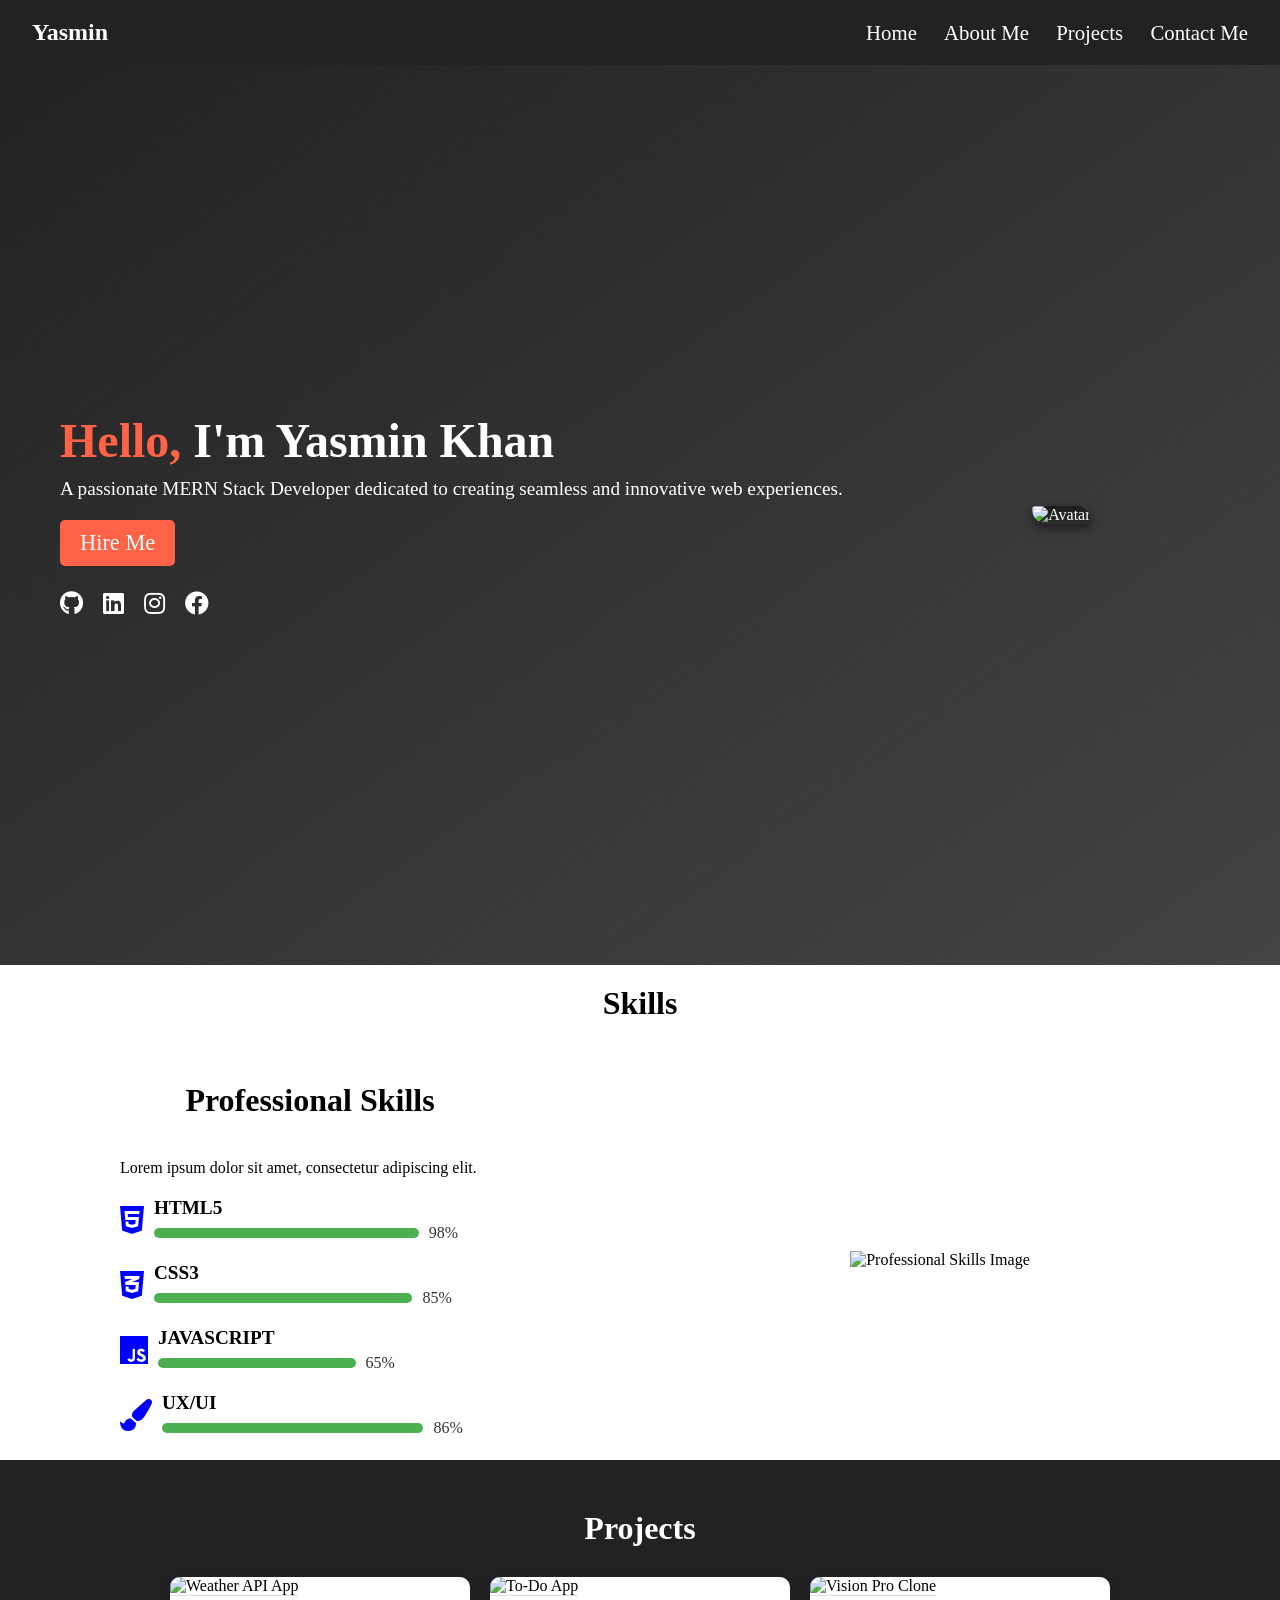
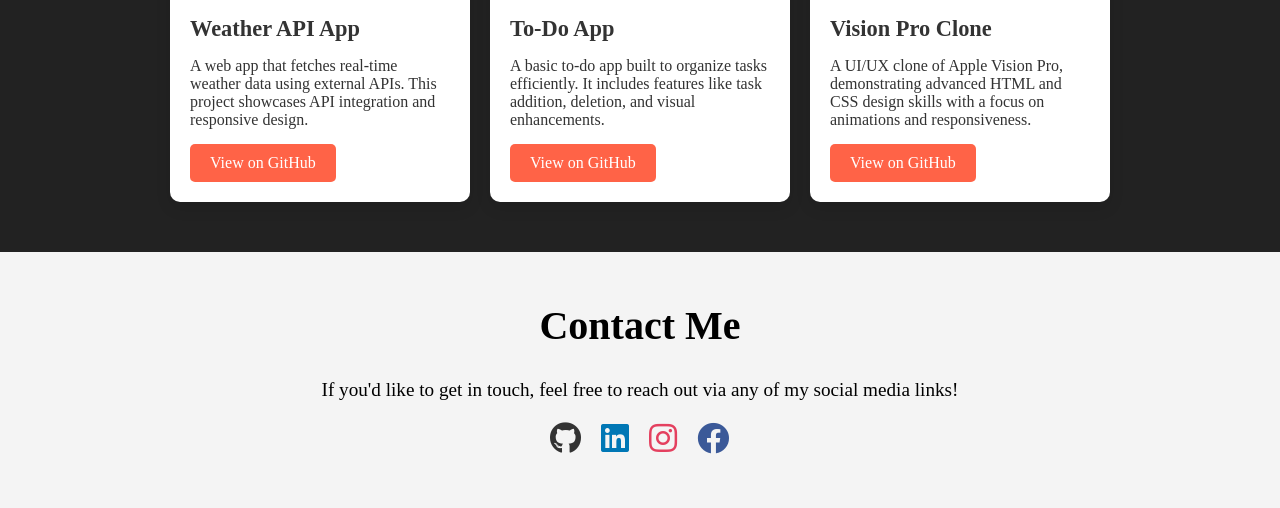
==== index.html @ c5e588ae "fix deployment error" ====
<!DOCTYPE html>
<html lang="en">
<head>
  <meta charset="UTF-8">
  <meta name="viewport" content="width=device-width, initial-scale=1.0">
  <title>Responsive Portfolio</title>
  <link href="https://cdnjs.cloudflare.com/ajax/libs/font-awesome/5.15.4/css/all.min.css" rel="stylesheet">

  <link rel="stylesheet" href="home.css">
</head>
<body>
  <!-- Navbar -->
  <header class="navbar">
    <div class="logo">Yasmin</div>
    <input type="checkbox" id="toggle-menu" class="toggle-menu">
    <label for="toggle-menu" class="hamburger-menu">☰</label>
    <nav class="nav-links">
      <ul>
        <li><a href="#home">Home</a></li>
        <li><a href="#about">About Me</a></li>
        <li><a href="#projects">Projects</a></li>
        <li><a href="#contact">Contact Me</a></li>
      </ul>
    </nav>
  </header>
  

 
  <section id="welcome" class="welcome-section">
    <div class="welcome-content">
        <div class="welcome-text">
            <h1>
              <span class="highlight">Hello,</span> I'm <strong>Yasmin Khan</strong>
            </h1>
            <p class="welcome-description">
              A passionate <span class="highlight">MERN Stack Developer</span> dedicated to creating seamless and innovative web experiences.
            </p>
            <div class="action-buttons">
              <a href="#hire-me" class="btn hire-me-btn">Hire Me</a>
              <div class="social-icons">
                <a href="https://github.com/Yasmin2412" target="_blank" title="GitHub" class="social-link">
                  <i class="fab fa-github"></i>
                </a>
                <a href="https://linkedin.com/in/your-profile" target="_blank" title="LinkedIn" class="social-link">
                  <i class="fab fa-linkedin"></i>
                </a>
                <a href="https://instagram.com/in/your-profile" target="_blank" title="LinkedIn" class="social-link">
                    <i class="fab fa-instagram"></i>
                  </a>
                  <a href="https://facebook.com/in/your-profile" target="_blank" title="LinkedIn" class="social-link">
                    <i class="fab fa-facebook"></i>
                  </a>
                
              </div>
            </div>
          </div>
          
      <div class="welcome-avatar">
        <img src="/portfolio/image.jpg" alt="Avatar" class="avatar-image">
      </div>
    </div>
  </section>
  <!-- skills section -->
  
  <section id="skills" class="skills-section">
    <h2>Skills </h2>
    <div class="skills-container">
      <div class="skills-info">
        <h2>Professional Skills</h2>
        <p>Lorem ipsum dolor sit amet, consectetur adipiscing elit.</p>
        <div class="skills-list">
          <div class="skill-item">
            <i class="fab fa-html5"></i>
            <div class="skill-name">
              <h3>HTML5</h3>
              <div class="progress-container">
                <div class="progress-bar" style="width: 98%"></div>
                <span class="percentage">98%</span>
              </div>
            </div>
          </div>
          <div class="skill-item">
            <i class="fab fa-css3-alt"></i>
            <div class="skill-name">
              <h3>CSS3</h3>
              <div class="progress-container">
                <div class="progress-bar" style="width: 85%"></div>
                <span class="percentage">85%</span>
              </div>
            </div>
          </div>
          <div class="skill-item">
            <i class="fab fa-js"></i>
            <div class="skill-name">
              <h3>JAVASCRIPT</h3>
              <div class="progress-container">
                <div class="progress-bar" style="width: 65%"></div>
                <span class="percentage">65%</span>
              </div>
            </div>
          </div>
          <div class="skill-item">
            <i class="fas fa-paint-brush"></i>
            <div class="skill-name">
              <h3>UX/UI</h3>
              <div class="progress-container">
                <div class="progress-bar" style="width: 86%"></div>
                <span class="percentage">86%</span>
              </div>
            </div>
          </div>
        </div>
      </div>
      <div class="skills-image">
        <img src="https://img.freepik.com/free-vector/colourful-illustration-female-programmer-doing-her-job_23-2148270747.jpg?ga=GA1.1.2058699848.1733317979" alt="Professional Skills Image">
      </div>
    </div>
  </section>
  

  <!-- Projects Section -->
  <section id="projects" class="section projects">
    <h2> Projects</h2>
    <div class="project-list">
      <!-- Weather API Project -->
      <div class="project-item">
        <img src="/portfolio/weather.webp" alt="Weather API App" class="project-image">
        <div class="project-content">
          <h3>Weather API App</h3>
          <p>A web app that fetches real-time weather data using external APIs. This project showcases API integration and responsive design.</p>
          <a href="https://github.com/Yasmin2412/Weather-Api" target="_blank" class="btn project-link">View on GitHub</a>
        </div>
      </div>
  
      <!-- To-Do App Project -->
      <div class="project-item">
        <img src="https://encrypted-tbn0.gstatic.com/images?q=tbn:ANd9GcTOWyHdbqvTH8Xs9WD2wSgNOifWuAzfTMkEoQ&s" alt="To-Do App" class="project-image">
        <div class="project-content">
          <h3>To-Do App</h3>
          <p>A basic to-do app built to organize tasks efficiently. It includes features like task addition, deletion, and visual enhancements.</p>
          <a href="https://github.com/Yasmin2412" target="_blank" class="btn project-link">View on GitHub</a>
        </div>
      </div>
      
      <div class="project-item">
        <img src="https://encrypted-tbn0.gstatic.com/images?q=tbn:ANd9GcQ9n0nueBQRPIMQJhlp7iSlJuqdZqz969fDgA&s" alt="Vision Pro Clone" class="project-image">
        <div class="project-content">
          <h3>Vision Pro Clone</h3>
          <p>A UI/UX clone of Apple Vision Pro, demonstrating advanced HTML and CSS design skills with a focus on animations and responsiveness.</p>
          <a href="https://github.com/Yasmin2412/Apple-vision-Pro" target="_blank" class="btn project-link">View on GitHub</a>
        </div>
      </div>
    </div>
  </section>
  
 <!-- contact me section  -->
 <section id="contact" class="contact-section">
    <h2>Contact Me</h2>
    <div class="contact-container">
      <div class="contact-info">
        <p>If you'd like to get in touch, feel free to reach out via any of my social media links!</p>
        <div class="social-icons">
            <a href="https://github.com/Yasmin2412" target="_blank" class="social-icon"><i class="fab fa-github"></i></a>
            <a href="https://www.linkedin.com/in/Yasmin-Khan" target="_blank" class="social-icon"><i class="fab fa-linkedin"></i></a>
            <a href="https://www.instagram.com/your_instagram_handle" target="_blank" class="social-icon"><i class="fab fa-instagram"></i></a>
            <a href="https://www.facebook.com/your_facebook_handle" target="_blank" class="social-icon"><i class="fab fa-facebook"></i></a>
          </div>
      </div>
    </div>
  </section>
  
    



 
</body>
</html>
---- home.css ----
/* General Reset */
* {
    margin: 0;
    padding: 0;
    box-sizing: border-box;
  }
  
  /* Navbar Styling */
  .navbar {
    display: flex;
    justify-content: space-between;
    align-items: center;
    padding: 1.2rem 2rem;
    background: #222;
    color: #fff;
    z-index: 100;
  }
  
  .navbar .logo {
    font-size: 1.5rem;
    font-weight: bold;
  }
  
  .nav-links ul {
    display: flex;
    list-style: none;
    gap: 1.7rem;
  }
  
  .nav-links ul li a {
    text-decoration: none;
    color: #fff;
    font-size: 1.3rem;
    transition: color 0.3s;
  }
  
  .nav-links ul li a:hover {
    color: #ff6347;
  }
  
  .hamburger-menu {
    display: none;
    font-size: 1.8rem;
    color: #fff;
    cursor: pointer;
  }
  
  .toggle-menu {
    display: none;
  }
  
  @media (max-width: 768px) {
    .hamburger-menu {
      display: block;
    }
  
    .nav-links ul {
      display: none;
      flex-direction: column;
      position: absolute;
      top: 60px;
      right: 10px;
      background: #222;
      padding: 1rem;
      border-radius: 8px;
      gap: 1rem;
    }
  
    .toggle-menu:checked ~ .nav-links ul {
      display: flex;
    }
  }
  
  /* Welcome Section */
  
  
  
  
  .welcome-section {
    display: flex;
    align-items: center;
    justify-content: center;
    background: linear-gradient(to bottom right, #222, #444);
    color: #fff;
    padding: 50px 20px;
    height: 100vh;
  }
  
  .welcome-content {
    display: flex;
    flex-wrap: wrap;
    gap: 20px;
    max-width: 1200px;
    width: 100%;
    align-items: center;
    justify-content: space-between;
  }
  
  /* Welcome Text Styling */
.welcome-text {
    text-align: left;
    padding: 20px;
    color: #fff;
    animation: fadeIn 1.5s ease-in-out;
  }
  
  .welcome-text h1 {
    font-size: 3rem;
    margin-bottom: 10px;
  }
  
  .welcome-text h1 .highlight {
    color: #ff6347;
  }
  
  .welcome-description {
    font-size: 1.2rem;
    margin-bottom: 20px;
  }
  
  .action-buttons {
    display: flex;
    flex-direction: column;
    align-items: flex-start; 
    gap: 15px;
  }
  
  .action-buttons .btn {
    background: #ff6347;
    color: #fff;
    padding: 10px 20px;
    border-radius: 5px;
    text-decoration: none;
    font-size: 1.4rem;
    transition: background 0.3s;
    
  }
  
  .action-buttons .btn:hover {
    background: #e5533c;
  }
  
  .social-icons {
    display: flex;
    gap: 10px;
    margin-top: 10px;
  }
  
  .social-link {
    color: #fff;
    font-size: 1.5rem;
    transition: color 0.3s ease;
  }
  
  .social-link:hover {
    color: #ff6347;
  }
  
  /* Keyframes for Fade-in Animation */
  @keyframes fadeIn {
    from {
      opacity: 0;
      transform: translateY(-10px);
    }
    to {
      opacity: 1;
      transform: translateY(0);
    }
  }
  
  
  .welcome-avatar {
    flex: 1;
    text-align: center;
    min-width: 300px;
  }
 
  
  
  .avatar-image {
    max-width: 100%;
    height: auto;
    border-radius: 24px;
    border-top-left-radius: 5px;
    border-bottom-right-radius: 5px;
    box-shadow: 0 4px 10px rgba(0, 0, 0, 0.5);
    background: linear-gradient(to bottom, rgba(0, 0, 0, 0.5), rgba(0, 0, 0, 0.2));
    animation: float 4s ease-in-out infinite;
  }
  
  @keyframes float {
    0%, 100% {
      transform: translateY(0);
    }
    50% {
      transform: translateY(-10px);
    }
  }
  /*skills */
  .skills-section h2 {
    text-align: center;
    margin-top: 20px;
    margin-bottom: 40px; /* Optional: to create space below the heading */
    font-size: 2em; /* Optional: adjust size of the heading */
  }
  
  .skills-container {
    display: flex;
    justify-content: space-between; /* To align content to the left and right */
    align-items: center; /* Align items vertically */
    padding: 0 20px;
    margin: 4px 0px 3px 100px;
  }
  
  .skills-info {
    width: 50%;
  }
  
  .skills-image {
    width: 100%;
    text-align: center; /* Center image if needed */
  }
  
  .skills-image img {
    max-width: 100%;
    height: auto;
  }
  
  
  .skills-list {
    margin-top: 20px;
  }
  
  .skill-item {
    display: flex;
    align-items: center;
    margin-bottom: 20px;
  }
  
  .skill-item i {
    font-size: 2rem;
    color: blue;
  }
  
  .skill-name {
    margin-left: 10px;
    width: 80%;
  }
  
  .skill-name h3 {
    font-size: 1.2rem;
    margin-bottom: 5px;
  }
  
  .progress-container {
    display: flex;
    align-items: center;
    width: 100%;
  }
  
  .progress-bar {
    height: 10px;
    background-color: #4caf50;
    border-radius: 5px;
    width: 100%;
  }
  
  .percentage {
    margin-left: 10px;
    font-size: 1rem;
    color: #333;
  }
  


  .skills-image img {

    max-width: 60%;
    margin-left: 120px;
   
    /* box-shadow: 0 0 10px rgba(0, 0, 0, 0.1); */
  }
 
    
  
  /* Projects Section */
  
   /* Section Styling */
.projects {
    padding: 50px 20px;
    background: #222;
    text-align: center;
  }
  
  .projects h2 {
    font-size: 2rem;
    color:white;
    margin-bottom: 30px;
  }
  
  /* Project List Layout */
  .project-list {
    display: flex;
    flex-wrap: wrap;
    gap: 20px;
    justify-content: center;
  }
  
  /* Individual Project Item Styling */
  .project-item {
    background: #fff;
    border-radius: 10px;
    box-shadow: 0 6px 15px rgba(0, 0, 0, 0.1);
    overflow: hidden;
    transition: transform 0.3s ease-in-out;
    width: 300px;
    text-align: left;
  }
  
  .project-item:hover {
    transform: translateY(-10px);
  }
  
  .project-image {
    width: 100%;
    height: 200px;
    object-fit: cover;
    border-bottom: 1px solid #ddd;
  }
  
  .project-content {
    padding: 20px;
    color: #333;
  }
  
  .project-content h3 {
    font-size: 1.4rem;
    margin-bottom: 15px;
  }
  
  .project-content p {
    font-size: 1rem;
    margin-bottom: 15px;
  }
  
  .project-link {
    display: inline-block;
    background-color: #ff6347;
    color: #fff;
    padding: 10px 20px;
    border-radius: 5px;
    text-decoration: none;
    transition: background-color 0.3s;
  }
  
  .project-link:hover {
    background-color: #e5533c;
  }
  
  
  /* Contact Section */
  .contact-section {
    text-align: center;
    padding: 50px 20px;
    background-color: #f4f4f4;
  }
  
  .contact-section h2 {
    font-size: 2.5em;
    margin-bottom: 30px;
  }
  
  .contact-container {
    display: flex;
    justify-content: center;
    align-items: center;
    flex-direction: column;
  }
  
  .contact-info p {
    font-size: 1.2em;
    margin-bottom: 20px;
  }
  
  .social-icons {
    display: flex;
    gap: 20px;
    text-align: center;
    justify-content: center;
  }
  
  .social-icon {
    font-size: 2em;
    color: #333;
    text-decoration: none;
    transition: color 0.3s;
  }
  
  .social-icon:hover {
    color: #0077b5; /* Change color on hover (LinkedIn blue, for example) */
  }
  
  /* Icons color for GitHub */
  .social-icon .fab.fa-github {
    color: #333;
  }
  
  /* Icons color for LinkedIn */
  .social-icon .fab.fa-linkedin {
    color: #0077b5;
  }
  
  /* Icons color for Instagram */
  .social-icon .fab.fa-instagram {
    color: #e4405f;
  }
  
  /* Icons color for Facebook */
  .social-icon .fab.fa-facebook {
    color: #3b5998;
  }
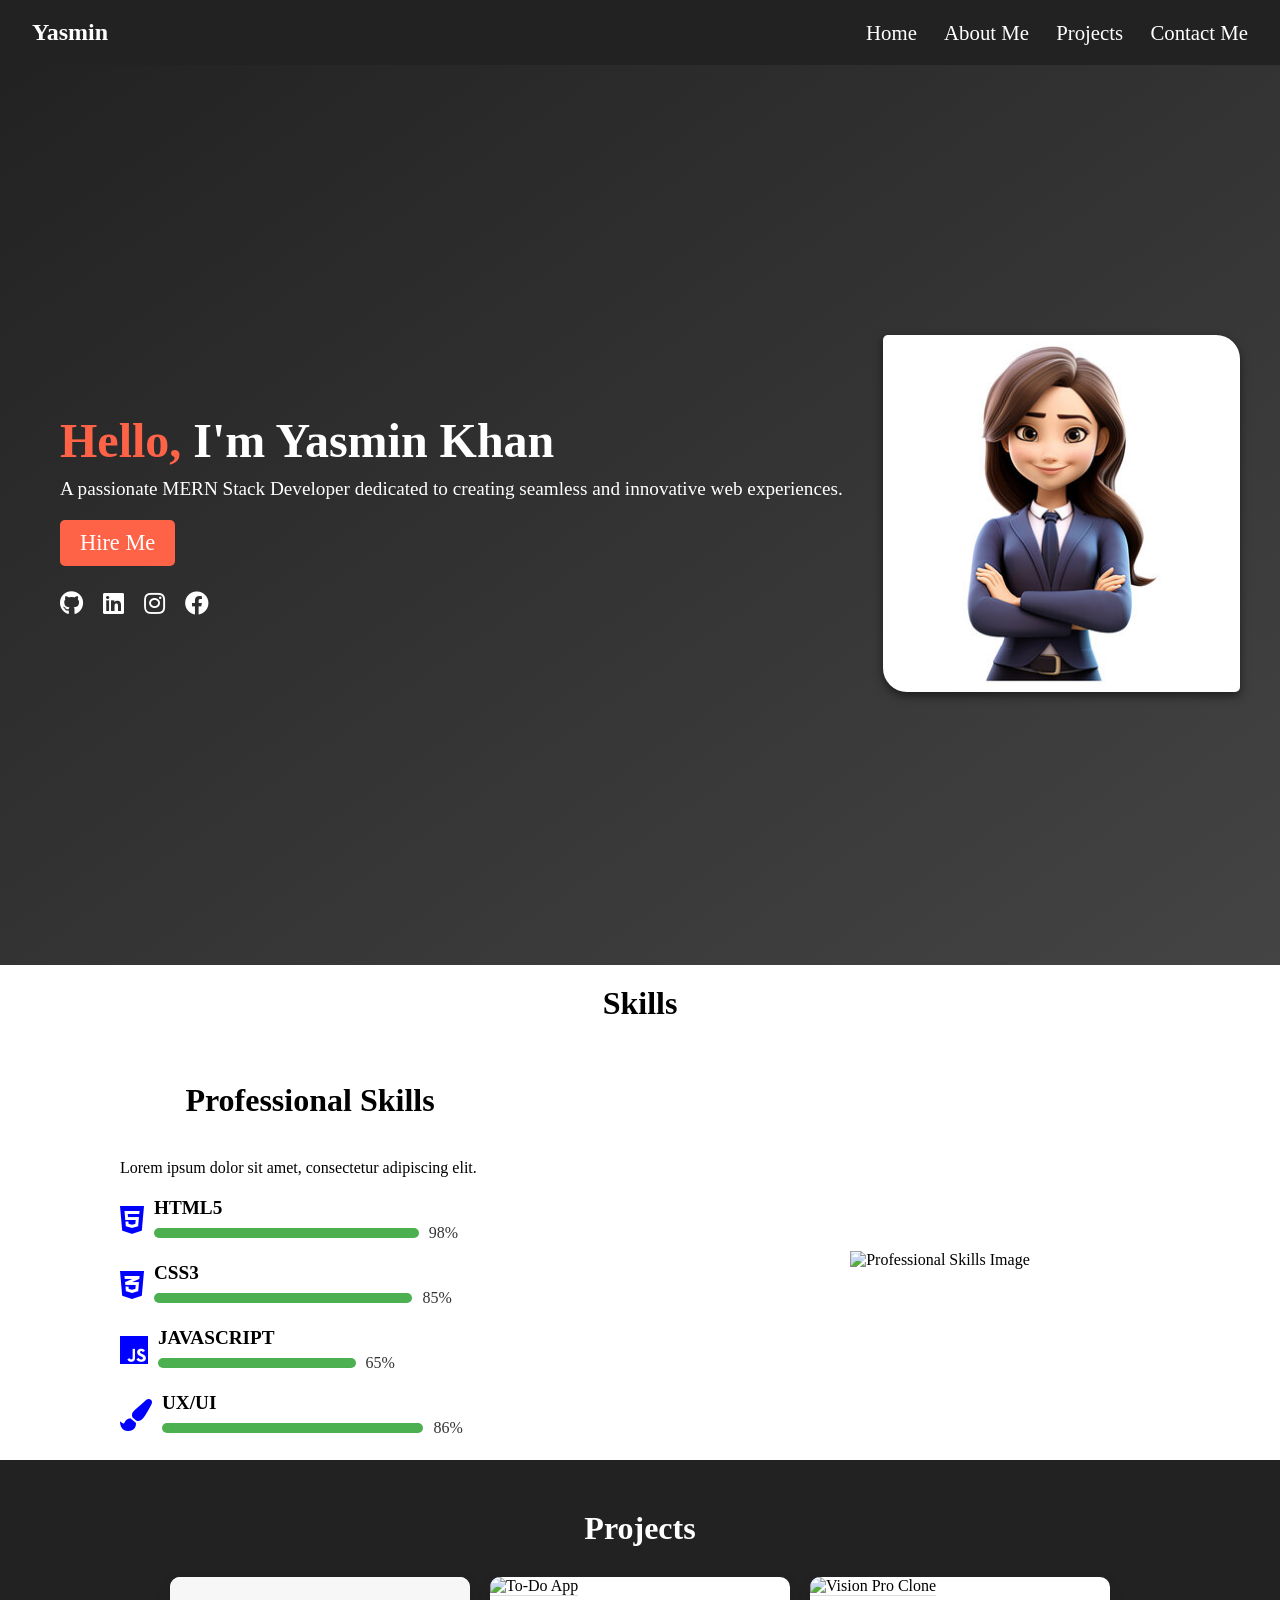
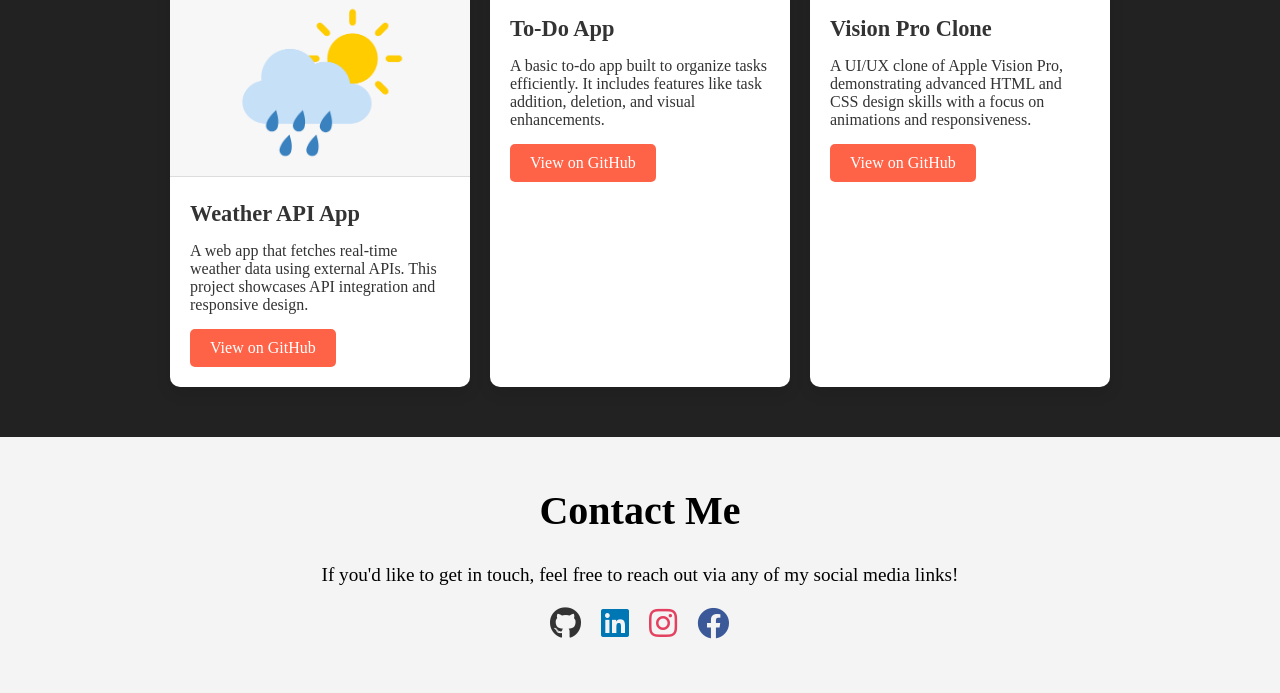
==== commit 742376cc: "fix deployment error" ====
--- a/index.html
+++ b/index.html
@@ -6,7 +6,7 @@
   <title>Responsive Portfolio</title>
   <link href="https://cdnjs.cloudflare.com/ajax/libs/font-awesome/5.15.4/css/all.min.css" rel="stylesheet">
 
-  <link rel="stylesheet" href="home.css">
+  <link rel="stylesheet" href="style.css">
 </head>
 <body>
   <!-- Navbar -->
@@ -56,7 +56,7 @@
           </div>
           
       <div class="welcome-avatar">
-        <img src="/portfolio/image.jpg" alt="Avatar" class="avatar-image">
+        <img src="./image.jpg" alt="Avatar" class="avatar-image">
       </div>
     </div>
   </section>
@@ -124,7 +124,7 @@
     <div class="project-list">
       <!-- Weather API Project -->
       <div class="project-item">
-        <img src="/portfolio/weather.webp" alt="Weather API App" class="project-image">
+        <img src="./weather.webp" alt="Weather API App" class="project-image">
         <div class="project-content">
           <h3>Weather API App</h3>
           <p>A web app that fetches real-time weather data using external APIs. This project showcases API integration and responsive design.</p>
--- a/style.css
+++ b/style.css
@@ -0,0 +1,422 @@
+/* General Reset */
+* {
+    margin: 0;
+    padding: 0;
+    box-sizing: border-box;
+  }
+  
+  /* Navbar Styling */
+  .navbar {
+    display: flex;
+    justify-content: space-between;
+    align-items: center;
+    padding: 1.2rem 2rem;
+    background: #222;
+    color: #fff;
+    z-index: 100;
+  }
+  
+  .navbar .logo {
+    font-size: 1.5rem;
+    font-weight: bold;
+  }
+  
+  .nav-links ul {
+    display: flex;
+    list-style: none;
+    gap: 1.7rem;
+  }
+  
+  .nav-links ul li a {
+    text-decoration: none;
+    color: #fff;
+    font-size: 1.3rem;
+    transition: color 0.3s;
+  }
+  
+  .nav-links ul li a:hover {
+    color: #ff6347;
+  }
+  
+  .hamburger-menu {
+    display: none;
+    font-size: 1.8rem;
+    color: #fff;
+    cursor: pointer;
+  }
+  
+  .toggle-menu {
+    display: none;
+  }
+  
+  @media (max-width: 768px) {
+    .hamburger-menu {
+      display: block;
+    }
+  
+    .nav-links ul {
+      display: none;
+      flex-direction: column;
+      position: absolute;
+      top: 60px;
+      right: 10px;
+      background: #222;
+      padding: 1rem;
+      border-radius: 8px;
+      gap: 1rem;
+    }
+  
+    .toggle-menu:checked ~ .nav-links ul {
+      display: flex;
+    }
+  }
+  
+  /* Welcome Section */
+  
+  
+  
+  
+  .welcome-section {
+    display: flex;
+    align-items: center;
+    justify-content: center;
+    background: linear-gradient(to bottom right, #222, #444);
+    color: #fff;
+    padding: 50px 20px;
+    height: 100vh;
+  }
+  
+  .welcome-content {
+    display: flex;
+    flex-wrap: wrap;
+    gap: 20px;
+    max-width: 1200px;
+    width: 100%;
+    align-items: center;
+    justify-content: space-between;
+  }
+  
+  /* Welcome Text Styling */
+.welcome-text {
+    text-align: left;
+    padding: 20px;
+    color: #fff;
+    animation: fadeIn 1.5s ease-in-out;
+  }
+  
+  .welcome-text h1 {
+    font-size: 3rem;
+    margin-bottom: 10px;
+  }
+  
+  .welcome-text h1 .highlight {
+    color: #ff6347;
+  }
+  
+  .welcome-description {
+    font-size: 1.2rem;
+    margin-bottom: 20px;
+  }
+  
+  .action-buttons {
+    display: flex;
+    flex-direction: column;
+    align-items: flex-start; 
+    gap: 15px;
+  }
+  
+  .action-buttons .btn {
+    background: #ff6347;
+    color: #fff;
+    padding: 10px 20px;
+    border-radius: 5px;
+    text-decoration: none;
+    font-size: 1.4rem;
+    transition: background 0.3s;
+    
+  }
+  
+  .action-buttons .btn:hover {
+    background: #e5533c;
+  }
+  
+  .social-icons {
+    display: flex;
+    gap: 10px;
+    margin-top: 10px;
+  }
+  
+  .social-link {
+    color: #fff;
+    font-size: 1.5rem;
+    transition: color 0.3s ease;
+  }
+  
+  .social-link:hover {
+    color: #ff6347;
+  }
+  
+  /* Keyframes for Fade-in Animation */
+  @keyframes fadeIn {
+    from {
+      opacity: 0;
+      transform: translateY(-10px);
+    }
+    to {
+      opacity: 1;
+      transform: translateY(0);
+    }
+  }
+  
+  
+  .welcome-avatar {
+    flex: 1;
+    text-align: center;
+    min-width: 300px;
+  }
+ 
+  
+  
+  .avatar-image {
+    max-width: 100%;
+    height: auto;
+    border-radius: 24px;
+    border-top-left-radius: 5px;
+    border-bottom-right-radius: 5px;
+    box-shadow: 0 4px 10px rgba(0, 0, 0, 0.5);
+    background: linear-gradient(to bottom, rgba(0, 0, 0, 0.5), rgba(0, 0, 0, 0.2));
+    animation: float 4s ease-in-out infinite;
+  }
+  
+  @keyframes float {
+    0%, 100% {
+      transform: translateY(0);
+    }
+    50% {
+      transform: translateY(-10px);
+    }
+  }
+  /*skills */
+  .skills-section h2 {
+    text-align: center;
+    margin-top: 20px;
+    margin-bottom: 40px; /* Optional: to create space below the heading */
+    font-size: 2em; /* Optional: adjust size of the heading */
+  }
+  
+  .skills-container {
+    display: flex;
+    justify-content: space-between; /* To align content to the left and right */
+    align-items: center; /* Align items vertically */
+    padding: 0 20px;
+    margin: 4px 0px 3px 100px;
+  }
+  
+  .skills-info {
+    width: 50%;
+  }
+  
+  .skills-image {
+    width: 100%;
+    text-align: center; /* Center image if needed */
+  }
+  
+  .skills-image img {
+    max-width: 100%;
+    height: auto;
+  }
+  
+  
+  .skills-list {
+    margin-top: 20px;
+  }
+  
+  .skill-item {
+    display: flex;
+    align-items: center;
+    margin-bottom: 20px;
+  }
+  
+  .skill-item i {
+    font-size: 2rem;
+    color: blue;
+  }
+  
+  .skill-name {
+    margin-left: 10px;
+    width: 80%;
+  }
+  
+  .skill-name h3 {
+    font-size: 1.2rem;
+    margin-bottom: 5px;
+  }
+  
+  .progress-container {
+    display: flex;
+    align-items: center;
+    width: 100%;
+  }
+  
+  .progress-bar {
+    height: 10px;
+    background-color: #4caf50;
+    border-radius: 5px;
+    width: 100%;
+  }
+  
+  .percentage {
+    margin-left: 10px;
+    font-size: 1rem;
+    color: #333;
+  }
+  
+
+
+  .skills-image img {
+
+    max-width: 60%;
+    margin-left: 120px;
+   
+    /* box-shadow: 0 0 10px rgba(0, 0, 0, 0.1); */
+  }
+ 
+    
+  
+  /* Projects Section */
+  
+   /* Section Styling */
+.projects {
+    padding: 50px 20px;
+    background: #222;
+    text-align: center;
+  }
+  
+  .projects h2 {
+    font-size: 2rem;
+    color:white;
+    margin-bottom: 30px;
+  }
+  
+  /* Project List Layout */
+  .project-list {
+    display: flex;
+    flex-wrap: wrap;
+    gap: 20px;
+    justify-content: center;
+  }
+  
+  /* Individual Project Item Styling */
+  .project-item {
+    background: #fff;
+    border-radius: 10px;
+    box-shadow: 0 6px 15px rgba(0, 0, 0, 0.1);
+    overflow: hidden;
+    transition: transform 0.3s ease-in-out;
+    width: 300px;
+    text-align: left;
+  }
+  
+  .project-item:hover {
+    transform: translateY(-10px);
+  }
+  
+  .project-image {
+    width: 100%;
+    height: 200px;
+    object-fit: cover;
+    border-bottom: 1px solid #ddd;
+  }
+  
+  .project-content {
+    padding: 20px;
+    color: #333;
+  }
+  
+  .project-content h3 {
+    font-size: 1.4rem;
+    margin-bottom: 15px;
+  }
+  
+  .project-content p {
+    font-size: 1rem;
+    margin-bottom: 15px;
+  }
+  
+  .project-link {
+    display: inline-block;
+    background-color: #ff6347;
+    color: #fff;
+    padding: 10px 20px;
+    border-radius: 5px;
+    text-decoration: none;
+    transition: background-color 0.3s;
+  }
+  
+  .project-link:hover {
+    background-color: #e5533c;
+  }
+  
+  
+  /* Contact Section */
+  .contact-section {
+    text-align: center;
+    padding: 50px 20px;
+    background-color: #f4f4f4;
+  }
+  
+  .contact-section h2 {
+    font-size: 2.5em;
+    margin-bottom: 30px;
+  }
+  
+  .contact-container {
+    display: flex;
+    justify-content: center;
+    align-items: center;
+    flex-direction: column;
+  }
+  
+  .contact-info p {
+    font-size: 1.2em;
+    margin-bottom: 20px;
+  }
+  
+  .social-icons {
+    display: flex;
+    gap: 20px;
+    text-align: center;
+    justify-content: center;
+  }
+  
+  .social-icon {
+    font-size: 2em;
+    color: #333;
+    text-decoration: none;
+    transition: color 0.3s;
+  }
+  
+  .social-icon:hover {
+    color: #0077b5; /* Change color on hover (LinkedIn blue, for example) */
+  }
+  
+  /* Icons color for GitHub */
+  .social-icon .fab.fa-github {
+    color: #333;
+  }
+  
+  /* Icons color for LinkedIn */
+  .social-icon .fab.fa-linkedin {
+    color: #0077b5;
+  }
+  
+  /* Icons color for Instagram */
+  .social-icon .fab.fa-instagram {
+    color: #e4405f;
+  }
+  
+  /* Icons color for Facebook */
+  .social-icon .fab.fa-facebook {
+    color: #3b5998;
+  }
+  
